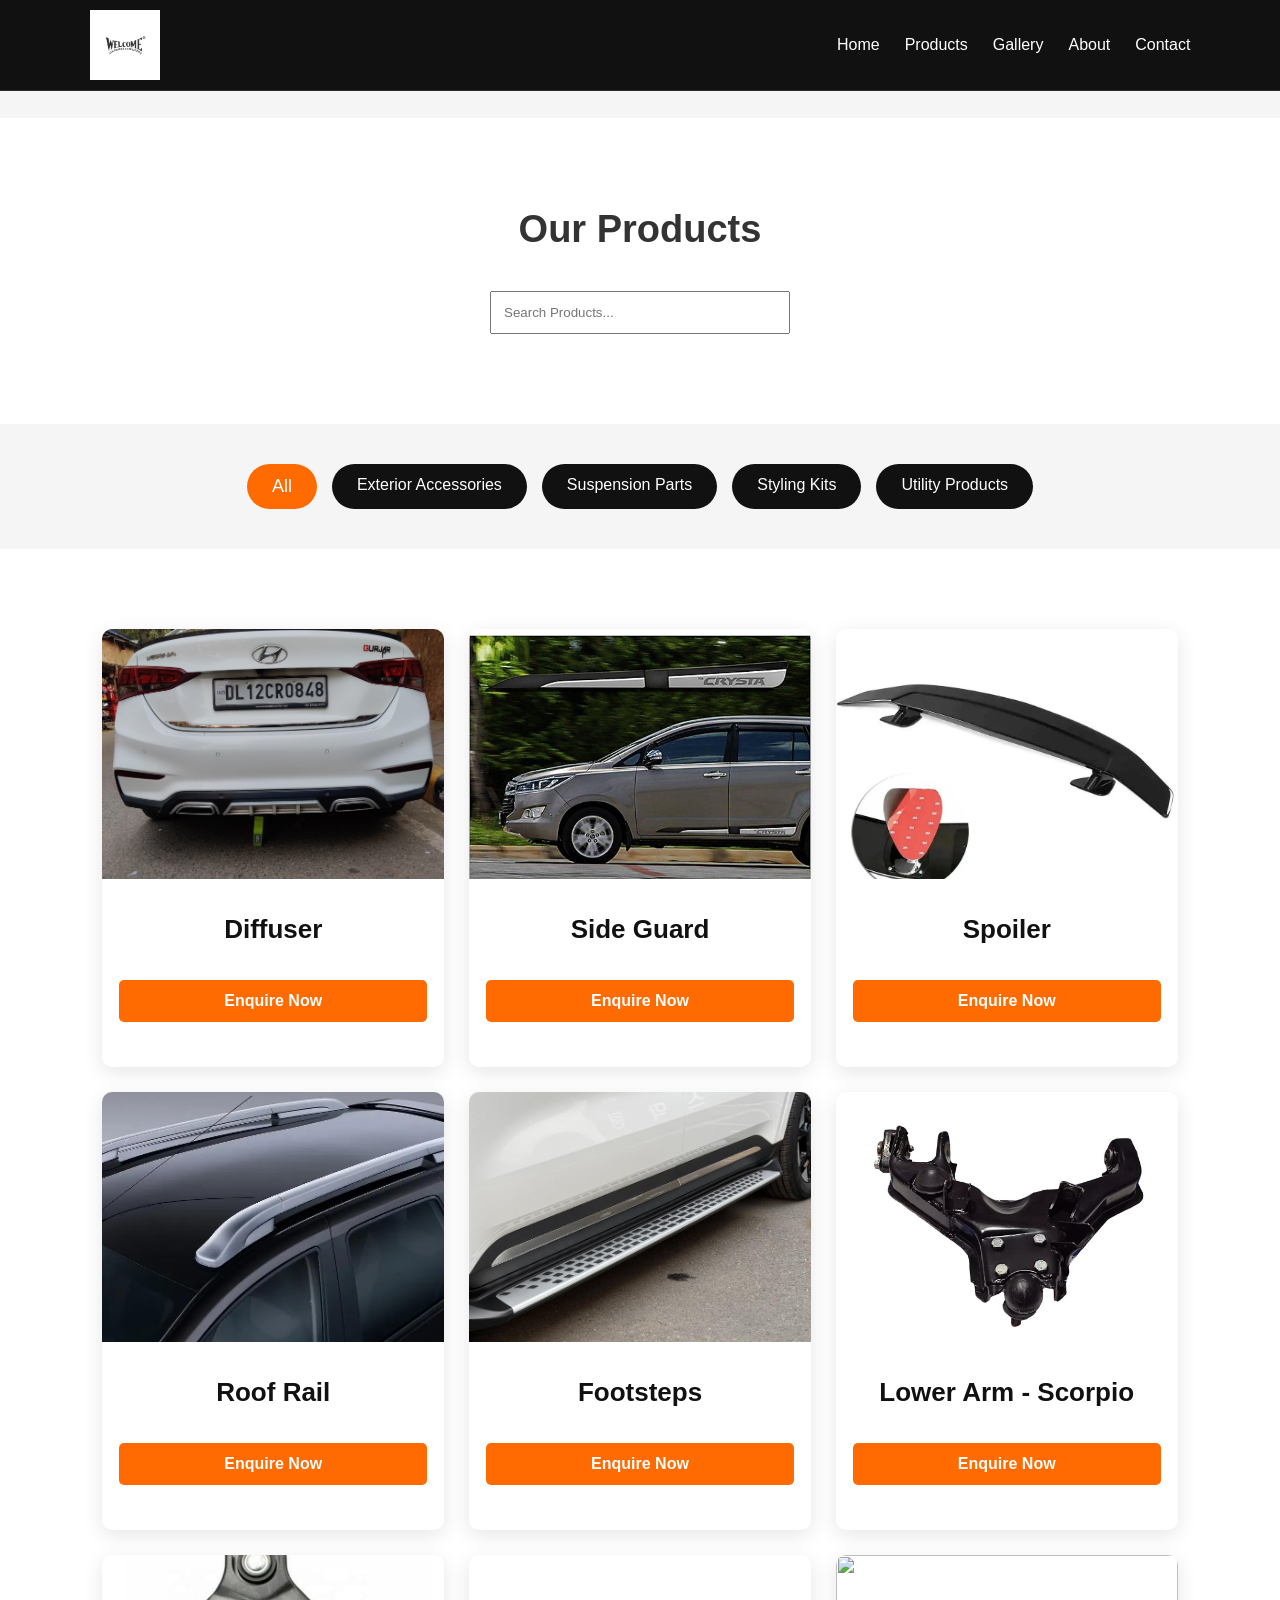
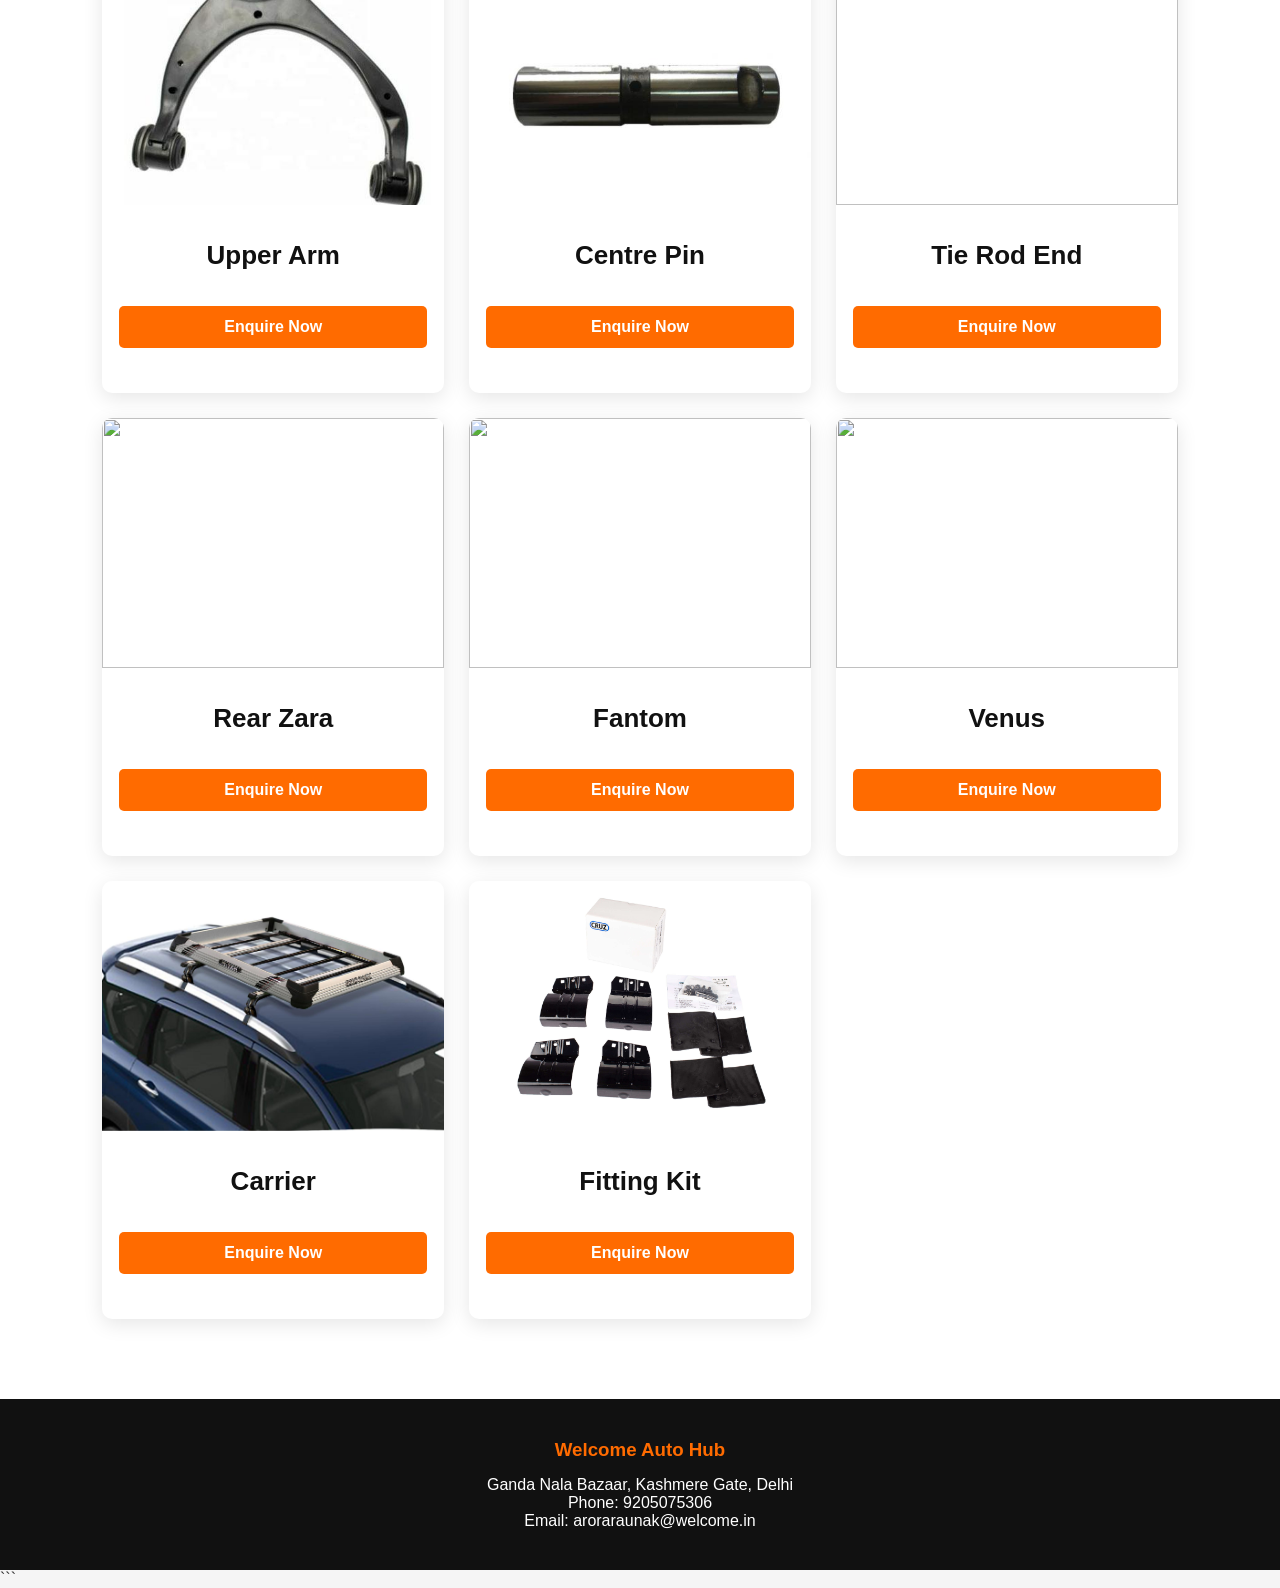
==== product.html @ 8dc363b0 "Add files via upload" ====
```html
<!DOCTYPE html>
<html lang="en">
<head>
    <meta charset="UTF-8">
    <meta name="viewport" content="width=device-width, initial-scale=1.0">
    <title>Products | Welcome Auto Hub</title>

    <link rel="stylesheet" href="style.css">

    <link rel="stylesheet"
    href="https://cdnjs.cloudflare.com/ajax/libs/font-awesome/6.5.1/css/all.min.css">
</head>
<body>

<header class="header">

    <div class="logo">
        <img src="welcome_logo.jfif" alt="Welcome Auto Hub">
    </div>

    <nav class="navbar">
        <ul>
            <li><a href="index.html">Home</a></li>
            <li><a href="product.html">Products</a></li>
            <li><a href="gallery.html">Gallery</a></li>
            <li><a href="about.html">About</a></li>
            <li><a href="contact.html">Contact</a></li>
        </ul>
    </nav>

    <div class="menu-btn">
        <i class="fas fa-bars"></i>
    </div>

</header>

<section class="about-preview" style="margin-top:100px;">

    <h2>Our Products</h2>

    <input
    type="text"
    id="searchBox"
    placeholder="Search Products..."
    style="padding:12px;width:300px;max-width:90%;margin-top:20px;">

</section>

<div class="filter-buttons">

    <button class="filter-btn active" data-filter="all">All</button>

    <a href="exterior.html" class="filter-btn" data-filter="exterior">
        Exterior Accessories
    </a>

    <a href="suspension.html" class="filter-btn" data-filter="suspension">
        Suspension Parts
    </a>

    <a href="styling.html" class="filter-btn" data-filter="styling">
        Styling Kits
    </a>

    <a href="utility.html" class="filter-btn" data-filter="utility">
        Utility Products
    </a>

</div>

<section class="featured-products">

<div class="product-grid">

<!-- Exterior -->

<div class="product-card exterior">
<img src="diffuser.jfif">
<h3>Diffuser</h3>
<button class="enquire-btn">Enquire Now</button>
</div>

<div class="product-card exterior">
<img src="side gaurd_2.jfif">
<h3>Side Guard</h3>
<button class="enquire-btn">Enquire Now</button>
</div>

<div class="product-card exterior">
<img src="spoiler.jfif">
<h3>Spoiler</h3>
<button class="enquire-btn">Enquire Now</button>
</div>

<div class="product-card exterior">
<img src="roof_rails_2.jfif">
<h3>Roof Rail</h3>
<button class="enquire-btn">Enquire Now</button>
</div>

<div class="product-card exterior">
<img src="footstep.jfif">
<h3>Footsteps</h3>
<button class="enquire-btn">Enquire Now</button>
</div>

<!-- Suspension -->

<div class="product-card suspension">
<img src="lower_arm.jfif">
<h3>Lower Arm - Scorpio</h3>
<button class="enquire-btn">Enquire Now</button>
</div>

<div class="product-card suspension">
<img src="upper_arm_2.jfif">
<h3>Upper Arm</h3>
<button class="enquire-btn">Enquire Now</button>
</div>

<div class="product-card suspension">
<img src="centre_pin_2.jfif">
<h3>Centre Pin</h3>
<button class="enquire-btn">Enquire Now</button>
</div>

<div class="product-card suspension">
<img src="">
<h3>Tie Rod End</h3>
<button class="enquire-btn">Enquire Now</button>
</div>

<!-- Styling -->

<div class="product-card styling">
<img src="images/rear-zara.jpg">
<h3>Rear Zara</h3>
<button class="enquire-btn">Enquire Now</button>
</div>


<div class="product-card styling">
<img src="images/fantom.jpg">
<h3>Fantom</h3>
<button class="enquire-btn">Enquire Now</button>
</div>


<div class="product-card styling">
<img src="images/venus.jpg">
<h3>Venus</h3>
<button class="enquire-btn">Enquire Now</button>
</div>

<!-- Utility -->

<div class="product-card utility">
<img src="carrier.jfif">
<h3>Carrier</h3>
<button class="enquire-btn">Enquire Now</button>
</div>

<div class="product-card utility">
<img src="cruz.jpg">
<h3>Fitting Kit</h3>
<button class="enquire-btn">Enquire Now</button>
</div>

</div>

</section>

<footer>
<div class="footer-content">
<h3>Welcome Auto Hub</h3>
<p>Ganda Nala Bazaar, Kashmere Gate, Delhi</p>
<p>Phone: 9205075306</p>
<p>Email: aroraraunak@welcome.in</p>
</div>
</footer>

<script src="script.js"></script>

</body>
</html>
```
---- style.css ----
/* =========================
   GLOBAL STYLES
========================= */

*{
    margin:0;
    padding:0;
    box-sizing:border-box;
    font-family:'Segoe UI',sans-serif;
}

html{
    scroll-behavior:smooth;
}
/* HERO */

.hero{

    position:relative;

    height:100vh;

    display:flex;

    align-items:center;

    padding:0 8%;

    overflow:hidden;

    background-image:url("black-orange-car.jpg");

    background-size:cover;

    background-position:center center;

    background-repeat:no-repeat;

}

/* Overlay */


.hero-content{

    position:relative;

    z-index:10;

    max-width:650px;

    color:white;

}
.hero-overlay{

    position:absolute;

    inset:0;

    background:linear-gradient(

        90deg,

        rgba(0,0,0,.25) 0%,

        rgba(0,0,0,.12) 45%,

        rgba(0,0,0,.02) 100%

    );

    pointer-events:none;

    z-index:1;

}

/* Left content */


/* Orange text */

.hero-subtitle{

    color:#ff6600;

    font-size:24px;

    font-weight:700;

    letter-spacing:4px;

    margin-bottom:20px;

}

/* Heading */

.hero h1{

    font-size:82px;

    line-height:85px;

    color:white;

    font-weight:900;

    margin-bottom:30px;

}

.hero h1 span{

    color:#ff6600;

}

/* Description */

.hero-description{

    color:white;

    font-size:24px;

    line-height:40px;

    margin-bottom:40px;

}

/* Buttons */

.hero-buttons{

    display:flex;

    gap:20px;

}

.btn-primary{

    background:#ff6600;

    color:white;

    text-decoration:none;

    padding:18px 40px;

    border-radius:8px;

    font-weight:bold;

    transition:.35s;

}

.btn-primary:hover{

    background:#ff8533;

    transform:translateY(-5px);

}

.btn-secondary{

    border:2px solid white;

    color:white;

    text-decoration:none;

    padding:18px 40px;

    border-radius:8px;

    transition:.35s;

}

.btn-secondary:hover{

    background:white;

    color:black;

}

.logo img{

height:70px;

}

.overlay{
    position:absolute;
    inset:0;
    background:rgba(0,0,0,.35);
    pointer-events:none;
}



.hero-bg{

position:absolute;

top:0;

left:0;

width:100%;

height:100%;

object-fit:cover;

z-index:-2;

}



body{
    background:#f5f5f5;
    color:#333;
    overflow-x:hidden;
}

.container{
    width:90%;
    margin:auto;
}

/* =========================
   HEADER
========================= */

.hero h1::after{
    content:"";
    display:block;
    width:140px;
    height:5px;
    background:#ff6b00;
    margin:18px auto;
    border-radius:10px;
}

/* ===========================
   HEADER
=========================== */

.header{

    position: fixed;

    top: 0;
    left: 0;

    width: 100%;

    padding: 10px 7%;

    display: flex;

    justify-content: space-between;

    align-items: center;

    background: rgba(15,15,15,0.92);

    backdrop-filter: blur(10px);

    border-bottom: 1px solid rgba(255,255,255,0.12);

    box-shadow: 0 5px 20px rgba(0,0,0,.35);

    z-index: 1000;

    transition: 0.3s;
}

.logo img{
    height:70px;
}

.navbar ul{
    display:flex;
    list-style:none;
}

.navbar ul li{
    margin-left:25px;
}

.navbar ul li a{
    color:white;
    text-decoration:none;
    font-size:16px;
    font-weight:500;
    transition:.3s;
}

.navbar ul li a:hover{
    color:#ff6b00;
}

.menu-btn{
    color:white;
    font-size:24px;
    display:none;
    cursor:pointer;
}

/* =========================
   HERO SECTION
========================= */


.hero-slider{
    position:absolute;
    width:100%;
    height:100%;
}

.slide{
    position:absolute;
    width:100%;
    height:100%;
    opacity:0;
    transition:1s;
}

.slide.active{
    opacity:1;
}

.slide img{
    width:100%;
    height:100%;
    object-fit:cover;
}
.enquire-btn{
    display:inline-block;
    background:#ff6600;
    color:white;
    padding:10px 20px;
    text-decoration:none;
    border-radius:5px;
    margin-top:10px;
    align-content: center;
}

.enquire-btn:hover{
    background:#e65c00;
}

.hero::before{
    content:'';
    position:absolute;
    inset:0;
    background:rgba(0,0,0,-20);
    pointer-events: none;
}


.hero-content h1{
    font-size:65px;
    margin-bottom:20px;
    text-shadow:2px 2px 10px black;
}

.hero-content p{
    font-size:22px;
    line-height:1.8;
    margin-bottom:30px;
}

.btn{
    background:#ff6b00;
    color:white;
    padding:15px 35px;
    text-decoration:none;
    border-radius:5px;
    transition:.3s;
}

.btn:hover{
    background:#e65f00;
}

/* =========================
   ABOUT PREVIEW
========================= */

.about-preview{
    padding:90px 10%;
    text-align:center;
    background:white;
}

.about-preview h2{
    font-size:38px;
    margin-bottom:20px;
}

.about-preview p{
    max-width:900px;
    margin:auto;
    line-height:1.9;
    font-size:18px;
}

/* =========================
   CATEGORY SECTION
========================= */

.categories{
    padding:80px 8%;
}
.enquire-btn {
    display: block;
    width: 85%;
    margin: 20px auto;
    padding: 12px 20px;
    background: #ff6a00;
    color: white;
    text-decoration: none;
    text-align: center;
    border-radius: 5px;
    font-size: 16px;
    font-weight: 500;
    transition: all 0.3s ease;
    cursor: pointer;
}

.enquire-btn:hover {
    background: #e65c00;
    transform: translateY(-2px);
    box-shadow: 0 5px 15px rgba(0,0,0,0.2);
}
button,
.whatsapp-btn{
    display:inline-block;
    background:#ff6600;
    color:white;
    padding:14px 30px;
    border:none;
    border-radius:5px;
    text-decoration:none;
    font-size:18px;
    cursor:pointer;
    transition:all 0.3s ease;
}

/* Hover Effect */
button:hover,
.whatsapp-btn:hover{
    background:#e65c00;
    transform:translateY(-3px);
    box-shadow:0 5px 15px rgba(0,0,0,0.2);
}

/* Click Effect */
button:active,
.whatsapp-btn:active{
    transform:scale(0.95);
}
.whatsapp-btn{
    display:block;
    width:180px;
    margin:25px auto 0;
    text-align:center;
}
.contact-info .whatsapp-btn{
    margin-top:25px;
}
.gallery-grid{
    display:grid;
    grid-template-columns:repeat(auto-fit,minmax(300px,1fr));
    gap:25px;
    padding:30px;
}

.gallery-card{
    position:relative;
    overflow:hidden;
    border-radius:15px;
    box-shadow:0 5px 20px rgba(0,0,0,0.15);
    cursor:pointer;
    transition:all 0.4s ease;
}

.gallery-card img{
    width:100%;
    height:250px;
    object-fit:cover;
    transition:transform 0.6s ease;
}

.gallery-card:hover{
    transform:translateY(-10px);
    box-shadow:0 15px 35px rgba(0,0,0,0.25);
}

.gallery-card:hover img{
    transform:scale(1.1);
}

.gallery-overlay{
    position:absolute;
    bottom:0;
    left:0;
    width:100%;
    background:linear-gradient(
        transparent,
        rgba(0,0,0,0.2)
    );
    color:white;
    padding:30px 20px;
    text-align:center;
}
.hero-image img{

    width:100%;
    filter:brightness(1.2);

}
.btn1{

    background:#ff6600;
    color:white;
    padding:18px 35px;
    border-radius:8px;
    text-decoration:none;
    transition:.3s;

}

.btn1:hover{

    background:#ff8533;
    transform:translateY(-4px);
    box-shadow:0 10px 25px rgba(255,102,0,.4);

}



.hero-small{

    color:#ff6b00;

    font-size:28px;

    font-weight:bold;

    letter-spacing:3px;

}

.hero h1{

    font-size:90px;

    color:white;

    line-height:90px;

    text-transform:uppercase;

    margin:15px 0;

    text-shadow:4px 4px 15px black;

}

.hero h1 span{

    color:white;

}

.hero-text{

    color:#ddd;

    font-size:24px;

    margin-top:20px;

    line-height:38px;

}
.hero-features{

display:flex;

flex-wrap:wrap;

gap:20px;

margin:45px 0;

}

.feature-box{

background:rgba(255,255,255,.08);

padding:18px 30px;

border:1px solid rgba(255,255,255,.2);

border-radius:15px;

backdrop-filter:blur(12px);

color:white;

transition:.3s;

}

.feature-box:hover{

background:#ff6b00;

transform:translateY(-8px);

}
.hero-buttons{

display:flex;

gap:20px;

}

.btn-orange{

background:#ff6b00;

padding:18px 40px;

border-radius:8px;

color:white;

text-decoration:none;

font-size:20px;

font-weight:bold;

transition:.3s;

}

.btn-orange:hover{

background:white;

color:#ff6b00;

transform:scale(1.08);

}

.btn-outline{

border:2px solid white;

padding:18px 40px;

border-radius:8px;

color:white;

text-decoration:none;

transition:.3s;

}

.btn-outline:hover{

background:white;

color:black;

}
.hero-image{

width:48%;

text-align:right;

}

.hero-image img{

width:100%;

animation:float 4s ease-in-out infinite;

filter:drop-shadow(0 30px 50px black);

}


.buttons{

display:flex;

gap:20px;

}

.btn1{

background:#ff6600;

padding:18px 35px;

border-radius:8px;

color:white;

text-decoration:none;

font-weight:bold;

transition:.4s;

}

.btn1:hover{

background:white;

color:#ff6600;

}

.btn2{

border:2px solid white;

padding:18px 35px;

border-radius:8px;

color:white;

text-decoration:none;

transition:.4s;

}

.btn2:hover{

background:white;

color:black;

}

.hero h1{

font-size:75px;

margin:15px 0;

line-height:85px;

font-weight:800;

}
.stats{

display:grid;

grid-template-columns:repeat(4,1fr);

background:#111;

padding:60px;

text-align:center;

}

.stats h2{

font-size:55px;

color:#ff6600;

}

.stats p{

color:white;

margin-top:10px;

}

.hero p{

font-size:22px;

line-height:35px;

margin-bottom:40px;

color:#ddd;

}

.featured-products h2::after{
    content:'';
    width:80px;
    height:4px;
    background:#ff6600;
    display:block;
    margin:10px auto;
    border-radius:10px;
}
/* ===========================
   PRODUCTS SECTION
=========================== */

.products-container{
    width:90%;
    max-width:1200px;
    margin:60px auto;
    display:grid;
    grid-template-columns:repeat(auto-fit,minmax(300px,1fr));
    gap:35px;
}

/* ===========================
   PRODUCT CARD
=========================== */

.product-card{
    background:#fff;
    border-radius:15px;
    overflow:hidden;
    box-shadow:0 8px 20px rgba(0,0,0,0.15);
    text-align:center;
    transition:0.4s;
    padding-bottom:25px;
}

.product-card:hover{
    transform:translateY(-8px);
    box-shadow:0 15px 30px rgba(0,0,0,0.25);
}

.product-card img{
    width:100%;
    height:250px;
    object-fit:cover;
}

.product-card h3{
    font-size:26px;
    color:#111;
    margin:20px 0;
    font-weight:600;
}

.gallery-btn,
.enquire-btn,
.filter-btn{
    text-decoration: none;
}
/*==============================
PAGE BANNER
===============================*/

.page-banner{
    width:100%;
    height:280px;
    background:linear-gradient(rgba(0,0,0,.65),rgba(0,0,0,.65)),
               url("banner.jpg");
    background-size:cover;
    background-position:center;
    display:flex;
    flex-direction:column;
    justify-content:center;
    align-items:center;
    color:white;
    text-align:center;
}

.page-banner h1{
    font-size:48px;
    color:#ff6b00;
    margin-bottom:10px;
}

.page-banner p{
    font-size:20px;
    letter-spacing:1px;
}

/*==============================
PRODUCT SECTION
===============================*/

.products-container{
    width:90%;
    max-width:1200px;
    margin:60px auto;
    display:grid;
    grid-template-columns:repeat(auto-fit,minmax(320px,1fr));
    gap:35px;
}

/*==============================
CARD
===============================*/

.product-card{
    background:white;
    border-radius:20px;
    overflow:hidden;
    box-shadow:0 12px 30px rgba(0,0,0,.18);
    transition:.4s;
}

.product-card:hover{
    transform:translateY(-12px);
    box-shadow:0 18px 40px rgba(0,0,0,.30);
}

.product-card img{
    width:100%;
    height:260px;
    object-fit:cover;
}

.product-card h2{
    text-align:center;
    margin:20px 0 10px;
    color:#222;
    font-size:28px;
}

.product-card p{
    padding:0 25px;
    color:#666;
    line-height:1.6;
    text-align:center;
}

/*==============================
BUTTONS
===============================*/

.button-group{
    display:flex;
    justify-content:center;
    gap:15px;
    margin:30px 20px;
}

.gallery-btn,
.enquire-btn{

    text-decoration:none;
    padding:12px 22px;
    border-radius:40px;
    color:white;
    font-weight:bold;
    transition:.3s;
}

.gallery-btn{
    background:#222;
}

.gallery-btn:hover{
    background:#444;
    transform:scale(1.08);
}

.enquire-btn{
    background:#ff6b00;
}

.enquire-btn:hover{
    background:#e25c00;
    transform:scale(1.08);
}

/*==============================
MOBILE
===============================*/

@media(max-width:768px){

.page-banner h1{
    font-size:34px;
}

.page-banner p{
    font-size:17px;
}

.button-group{
    flex-direction:column;
}

.gallery-btn,
.enquire-btn{
    text-align:center;
}

}

.enquire-btn:active {
    transform: scale(0.98);
}
.whatsapp-btn{
    margin-top:25px; /* Increase to 35px or 40px if needed */
}

.categories h2{
    text-align:center;
    font-size:40px;
    margin-bottom:40px;
}

.category-grid{
    display:grid;
    grid-template-columns:
    repeat(auto-fit,minmax(250px,1fr));

    gap:25px;
}

.category-card{
    background:white;
    padding:40px 25px;
    text-align:center;
    border-radius:10px;
    box-shadow:0 5px 20px rgba(0,0,0,.1);
    transition:.4s;
}

.category-card:hover{
    transform:translateY(-10px);
}

.category-card i{
    font-size:50px;
    color:#ff6b00;
    margin-bottom:20px;
}

.category-card h3{
    margin-bottom:15px;
}

/* =========================
   FEATURED PRODUCTS
========================= */

.featured-products{
    padding:80px 8%;
    background:white;
}

.featured-products h2{
    text-align:center;
    font-size:40px;
    margin-bottom:40px;
}

.product-grid{
    display:grid;
    grid-template-columns:
    repeat(auto-fit,minmax(280px,1fr));

    gap:25px;
}

.product-card{
    background:white;
    border-radius:10px;
    overflow:hidden;
    box-shadow:0 5px 20px rgba(0,0,0,.1);
    transition:.4s;
}

.product-card:hover{
    transform:translateY(-10px);
}

.product-card img{
    width:100%;
    height:250px;
    object-fit:cover;
}

.product-card h3{
    padding:15px;
}

.enquire-btn{
    width:90%;
    margin:0 5% 20px;
    border:none;
    padding:12px;
    background:#ff6b00;
    color:white;
    cursor:pointer;
    border-radius:5px;
}

.enquire-btn:hover{
    background:#e65f00;
}

/* =========================
   COUNTERS
========================= */

.stats{
    background:#111;
    color:white;
    padding:70px 10%;
    display:grid;
    grid-template-columns:
    repeat(auto-fit,minmax(250px,1fr));

    gap:20px;
    text-align:center;
}

.stat-box h2{
    font-size:50px;
    color:#ff6b00;
}

/* =========================
   POPUP MODAL
========================= */

.popup{
    position:fixed;
    width:100%;
    height:100%;
    background:rgba(0,0,0,.7);
    display:none;
    justify-content:center;
    align-items:center;
    z-index:2000;
}

.popup-content{
    background:white;
    width:90%;
    max-width:500px;
    padding:30px;
    border-radius:10px;
    position:relative;
}

.close-popup{
    position:absolute;
    right:20px;
    top:10px;
    font-size:30px;
    cursor:pointer;
}

.popup-content h2{
    margin-bottom:20px;
}

.popup-content input,
.popup-content textarea{
    width:100%;
    padding:12px;
    margin-bottom:15px;
    border:1px solid #ccc;
}

.popup-content button{
    width:100%;
    border:none;
    background:#ff6b00;
    color:white;
    padding:12px;
    cursor:pointer;
}

/* =========================
   FOOTER
========================= */

footer{
    background:#111;
    color:white;
    text-align:center;
    padding:40px;
}

.footer-content h3{
    color:#ff6b00;
    margin-bottom:15px;
}

/* =========================
   WHATSAPP BUTTON
========================= */

.whatsapp{
    position:fixed;
    right:20px;
    bottom:20px;
    width:60px;
    height:60px;
    background:#25D366;
    color:white;
    border-radius:50%;
    display:flex;
    justify-content:center;
    align-items:center;
    text-decoration:none;
    font-size:30px;
    z-index:999;
    box-shadow:0 5px 15px rgba(0,0,0,.3);
}

.whatsapp:hover{
    transform:scale(1.1);
}
.filter-buttons{
    display:flex;
    justify-content:center;
    gap:15px;
    flex-wrap:wrap;
    margin:40px 0;
}

.filter-btn{
    padding:12px 25px;
    border:none;
    background:#111;
    color:white;
    cursor:pointer;
    border-radius:30px;
    transition:0.3s;
}

.filter-btn:hover,
.filter-btn.active{
    background:#ff6b00;
}

/* =========================
   RESPONSIVE
========================= */

@media(max-width:768px){

    .menu-btn{
        display:block;
    }

    .navbar{
        position:absolute;
        top:100%;
        left:-100%;
        width:100%;
        background:#111;
        transition:.4s;
    }

    .navbar.active{
        left:0;
    }

    .navbar ul{
        flex-direction:column;
        padding:20px;
    }

    .navbar ul li{
        margin:15px 0;
    }

    .hero-content h1{
        font-size:38px;
    }

    .hero-content p{
        font-size:16px;
    }

}
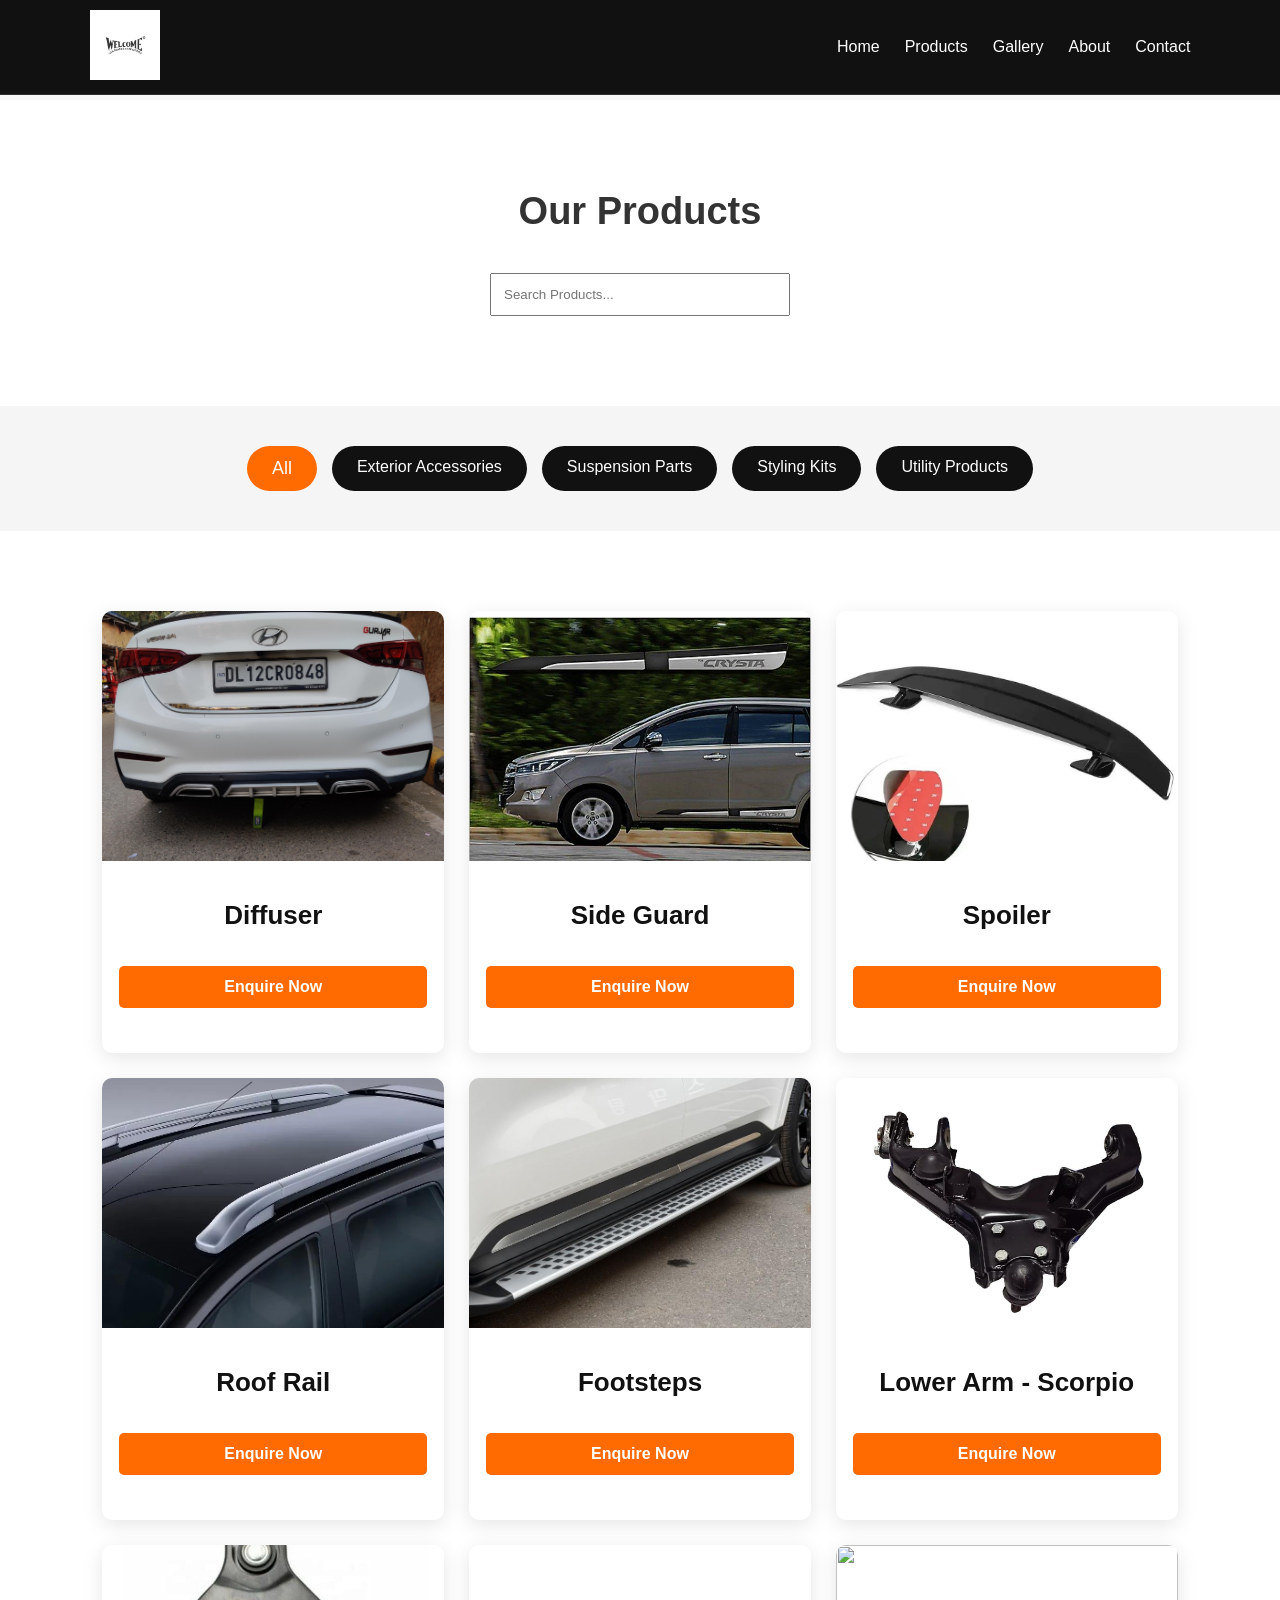
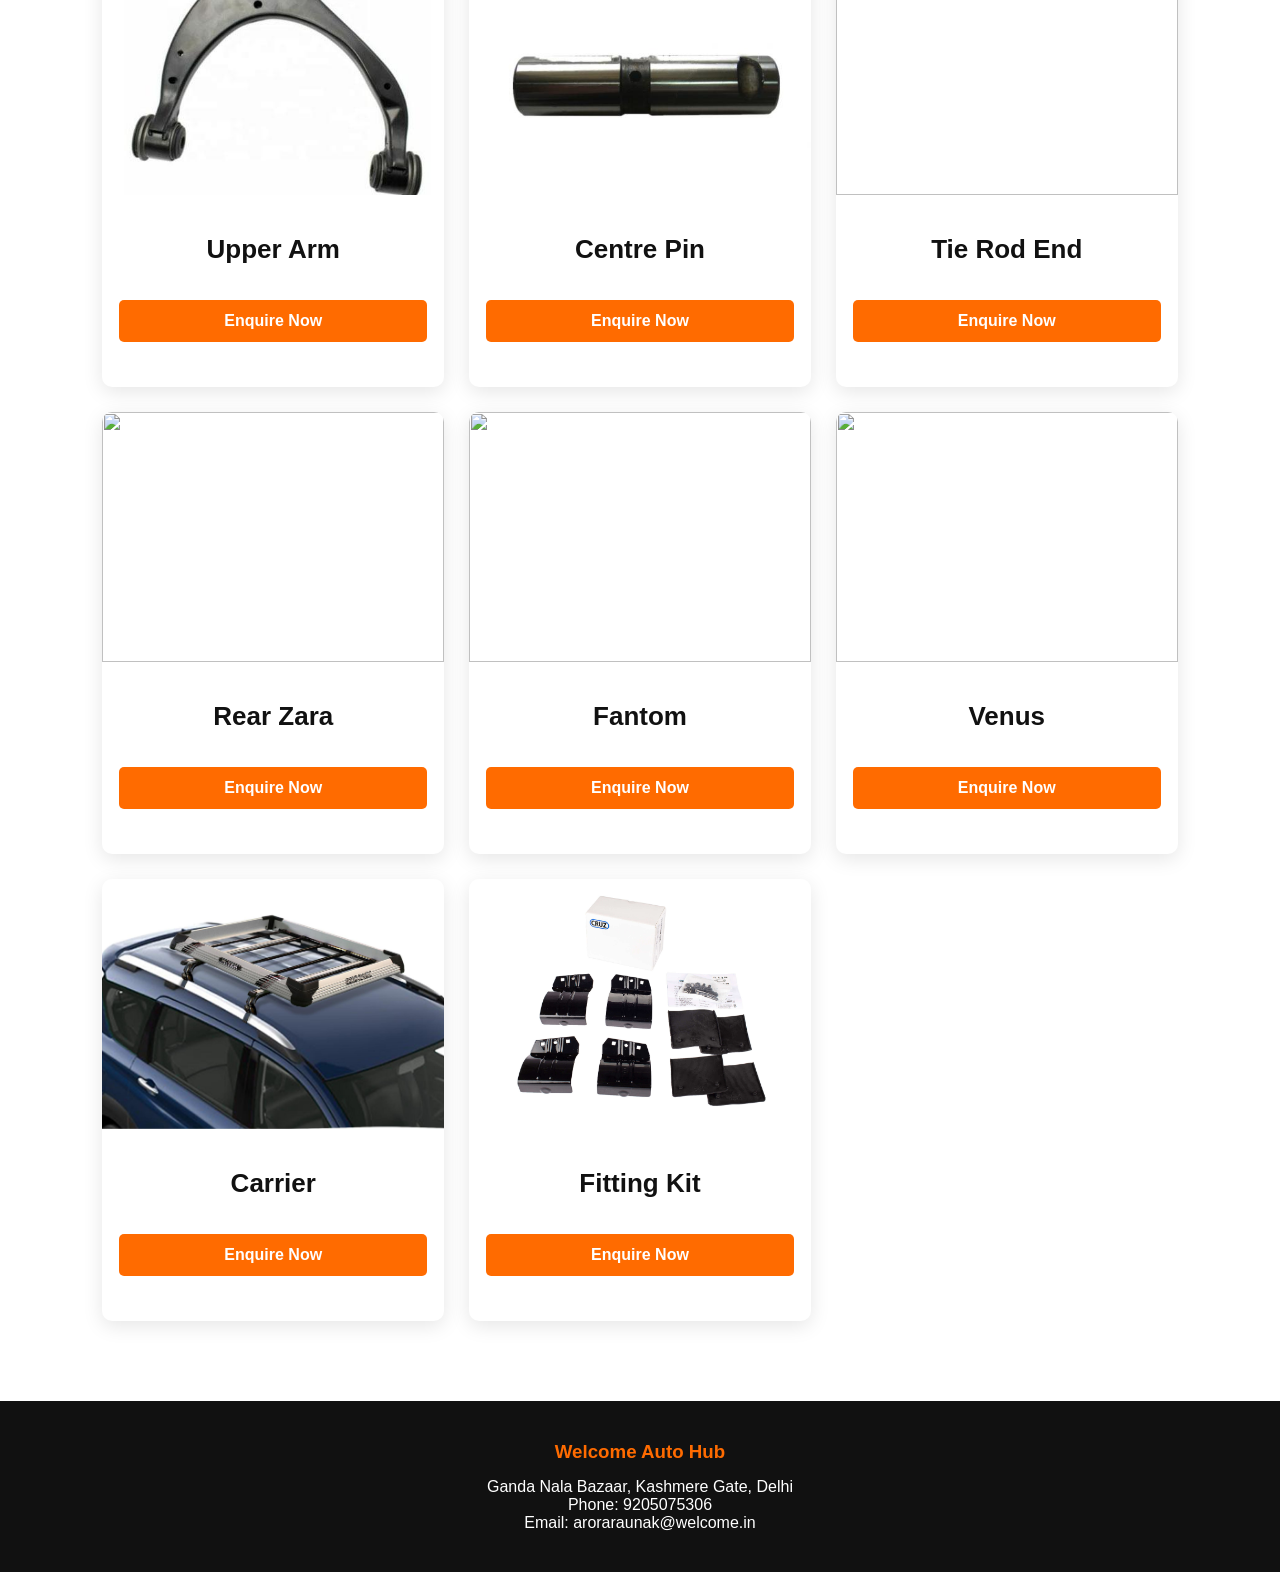
==== commit 5715c89d: "Update product.html" ====
--- a/product.html
+++ b/product.html
@@ -1,4 +1,4 @@
-```html
+
 <!DOCTYPE html>
 <html lang="en">
 <head>
@@ -78,31 +78,31 @@
 <div class="product-card exterior">
 <img src="diffuser.jfif">
 <h3>Diffuser</h3>
-<button class="enquire-btn">Enquire Now</button>
+<a href="enquire.html" class="enquire-btn">Enquire Now</a>
 </div>
 
 <div class="product-card exterior">
 <img src="side gaurd_2.jfif">
 <h3>Side Guard</h3>
-<button class="enquire-btn">Enquire Now</button>
+<a href="enquire.html" class="enquire-btn">Enquire Now</a>
 </div>
 
 <div class="product-card exterior">
 <img src="spoiler.jfif">
 <h3>Spoiler</h3>
-<button class="enquire-btn">Enquire Now</button>
+<a href="enquire.html" class="enquire-btn">Enquire Now</a>
 </div>
 
 <div class="product-card exterior">
 <img src="roof_rails_2.jfif">
 <h3>Roof Rail</h3>
-<button class="enquire-btn">Enquire Now</button>
+<a href="enquire.html" class="enquire-btn">Enquire Now</a>
 </div>
 
 <div class="product-card exterior">
 <img src="footstep.jfif">
 <h3>Footsteps</h3>
-<button class="enquire-btn">Enquire Now</button>
+<a href="enquire.html" class="enquire-btn">Enquire Now</a>
 </div>
 
 <!-- Suspension -->
@@ -110,25 +110,25 @@
 <div class="product-card suspension">
 <img src="lower_arm.jfif">
 <h3>Lower Arm - Scorpio</h3>
-<button class="enquire-btn">Enquire Now</button>
+<a href="enquire.html" class="enquire-btn">Enquire Now</a>
 </div>
 
 <div class="product-card suspension">
 <img src="upper_arm_2.jfif">
 <h3>Upper Arm</h3>
-<button class="enquire-btn">Enquire Now</button>
+<a href="enquire.html" class="enquire-btn">Enquire Now</a>
 </div>
 
 <div class="product-card suspension">
 <img src="centre_pin_2.jfif">
 <h3>Centre Pin</h3>
-<button class="enquire-btn">Enquire Now</button>
+<a href="enquire.html" class="enquire-btn">Enquire Now</a>
 </div>
 
 <div class="product-card suspension">
 <img src="">
 <h3>Tie Rod End</h3>
-<button class="enquire-btn">Enquire Now</button>
+<a href="enquire.html" class="enquire-btn">Enquire Now</a>
 </div>
 
 <!-- Styling -->
@@ -136,21 +136,21 @@
 <div class="product-card styling">
 <img src="images/rear-zara.jpg">
 <h3>Rear Zara</h3>
-<button class="enquire-btn">Enquire Now</button>
+<a href="enquire.html" class="enquire-btn">Enquire Now</a>
 </div>
 
 
 <div class="product-card styling">
 <img src="images/fantom.jpg">
 <h3>Fantom</h3>
-<button class="enquire-btn">Enquire Now</button>
+<a href="enquire.html" class="enquire-btn">Enquire Now</a>
 </div>
 
 
 <div class="product-card styling">
 <img src="images/venus.jpg">
 <h3>Venus</h3>
-<button class="enquire-btn">Enquire Now</button>
+<a href="enquire.html" class="enquire-btn">Enquire Now</a>
 </div>
 
 <!-- Utility -->
@@ -158,13 +158,13 @@
 <div class="product-card utility">
 <img src="carrier.jfif">
 <h3>Carrier</h3>
-<button class="enquire-btn">Enquire Now</button>
+<a href="enquire.html" class="enquire-btn">Enquire Now</a>
 </div>
 
 <div class="product-card utility">
 <img src="cruz.jpg">
 <h3>Fitting Kit</h3>
-<button class="enquire-btn">Enquire Now</button>
+<a href="enquire.html" class="enquire-btn">Enquire Now</a>
 </div>
 
 </div>
@@ -184,4 +184,3 @@
 
 </body>
 </html>
-```
